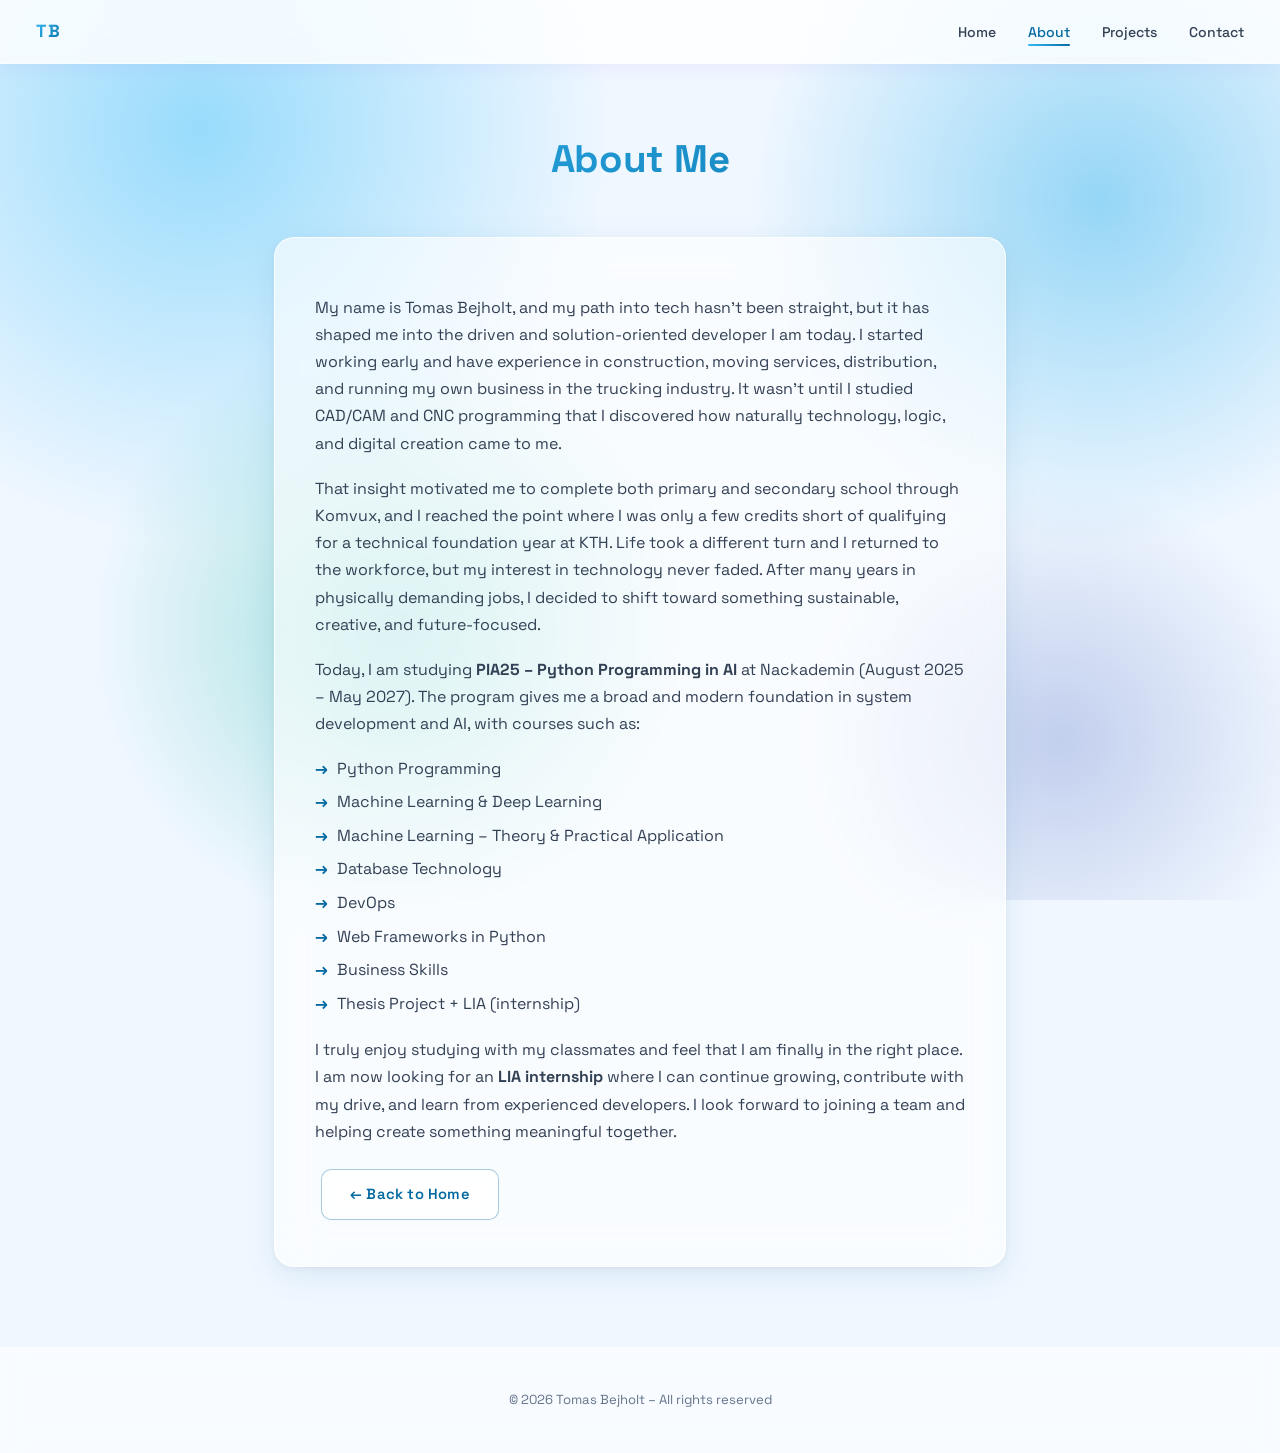
==== frontend/about.html @ 55644b2d "Initial commit – portfolio with frontend/ and backend/ structure Co-Authored-By: Claude Sonnet 4.6 <" ====
<!doctype html>
<html lang="en">
  <head>
    <meta charset="UTF-8" />
    <meta name="viewport" content="width=device-width, initial-scale=1.0" />
    <title>About Tomas</title>

    <link rel="icon" type="image/png" href="img/tomas-icon3.png" />
    <link rel="preconnect" href="https://fonts.googleapis.com" />
    <link rel="preconnect" href="https://fonts.gstatic.com" crossorigin />
    <link href="https://fonts.googleapis.com/css2?family=Space+Grotesk:wght@300;400;500;600;700&display=swap" rel="stylesheet" />
    <link rel="stylesheet" href="style.css" />
  </head>

  <body>
    <!-- ANIMATED BLOB BACKGROUND -->
    <div class="bg-blobs" aria-hidden="true">
      <div class="blob blob-1"></div>
      <div class="blob blob-2"></div>
      <div class="blob blob-3"></div>
      <div class="blob blob-4"></div>
    </div>

    <!-- NAVBAR -->
    <nav class="navbar">
      <a href="index.html" class="nav-logo">TB</a>
      <button class="hamburger" id="hamburger" aria-label="Toggle menu">
        <span></span><span></span><span></span>
      </button>
      <ul class="nav-links" id="nav-links">
        <li><a href="index.html"    class="nav-link">Home</a></li>
        <li><a href="about.html"    class="nav-link active">About</a></li>
        <li><a href="projects.html" class="nav-link">Projects</a></li>
        <li><a href="index.html#contact" class="nav-link">Contact</a></li>
      </ul>
    </nav>

    <!-- SUB HERO -->
    <div class="sub-hero fade-in">
      <h1>About Me</h1>
    </div>

    <!-- CONTENT -->
    <div class="about-page-content fade-in">
      <div class="glass-card">
        <p>
          My name is Tomas Bejholt, and my path into tech hasn't been straight,
          but it has shaped me into the driven and solution‑oriented developer I
          am today. I started working early and have experience in construction,
          moving services, distribution, and running my own business in the
          trucking industry. It wasn't until I studied CAD/CAM and CNC programming
          that I discovered how naturally technology, logic, and digital creation
          came to me.
        </p>

        <p>
          That insight motivated me to complete both primary and secondary school
          through Komvux, and I reached the point where I was only a few credits
          short of qualifying for a technical foundation year at KTH. Life took a
          different turn and I returned to the workforce, but my interest in
          technology never faded. After many years in physically demanding jobs, I
          decided to shift toward something sustainable, creative, and
          future‑focused.
        </p>

        <p>
          Today, I am studying <strong>PIA25 – Python Programming in AI</strong>
          at Nackademin (August 2025 – May 2027). The program gives me a broad and
          modern foundation in system development and AI, with courses such as:
        </p>

        <ul class="clean-list">
          <li><span>Python Programming</span></li>
          <li><span>Machine Learning &amp; Deep Learning</span></li>
          <li><span>Machine Learning – Theory &amp; Practical Application</span></li>
          <li><span>Database Technology</span></li>
          <li><span>DevOps</span></li>
          <li><span>Web Frameworks in Python</span></li>
          <li><span>Business Skills</span></li>
          <li><span>Thesis Project + LIA (internship)</span></li>
        </ul>

        <p>
          I truly enjoy studying with my classmates and feel that I am finally in
          the right place. I am now looking for an <strong>LIA internship</strong>
          where I can continue growing, contribute with my drive, and learn from
          experienced developers. I look forward to joining a team and helping
          create something meaningful together.
        </p>

        <a href="index.html" class="btn btn-ghost">← Back to Home</a>
      </div>
    </div>

    <!-- FOOTER -->
    <footer>
      <p>© 2026 Tomas Bejholt – All rights reserved</p>
    </footer>

    <script>
      const hamburger = document.getElementById('hamburger');
      const navLinks  = document.getElementById('nav-links');
      hamburger.addEventListener('click', () => {
        hamburger.classList.toggle('open');
        navLinks.classList.toggle('open');
      });
      navLinks.querySelectorAll('a').forEach(l => l.addEventListener('click', () => {
        hamburger.classList.remove('open');
        navLinks.classList.remove('open');
      }));

      const io = new IntersectionObserver(entries => {
        entries.forEach(e => { if (e.isIntersecting) { e.target.classList.add('visible'); io.unobserve(e.target); } });
      }, { threshold: 0.08 });
      document.querySelectorAll('.fade-in').forEach(el => io.observe(el));
    </script>
  </body>
</html>
---- frontend/style.css ----
/* =========================
   FONT IMPORT
   ========================= */

@import url('https://fonts.googleapis.com/css2?family=Space+Grotesk:wght@300;400;500;600;700&display=swap');

/* =========================
   TOKENS
   ========================= */

:root {
  --accent:        #0369a1;
  --accent-light:  #0ea5e9;
  --accent-grad:   linear-gradient(135deg, #38bdf8 0%, #0369a1 100%);
  /* Mörkare gradient för knappar – båda ändarna läsbara med vit text */
  --btn-grad:      linear-gradient(135deg, #0284c7 0%, #075985 100%);
  --heading:       #0f172a;
  --body:          #334155;
  --muted:         #64748b;
  --glass-bg:      rgba(255, 255, 255, 0.62);
  --glass-border:  rgba(255, 255, 255, 0.85);
  --glass-shadow:  0 8px 32px rgba(3, 105, 161, 0.10), 0 2px 8px rgba(0, 0, 0, 0.05);
  --nav-glass:     rgba(255, 255, 255, 0.82);
  --base-bg:       #f0f7ff;
  --radius:        20px;
}

/* =========================
   BAS & GLOBALT
   ========================= */

*, *::before, *::after {
  box-sizing: border-box;
}

html {
  scroll-behavior: smooth;
  scroll-padding-top: 70px;
}

html, body {
  min-height: 100%;
}

body {
  margin: 0;
  font-family: 'Space Grotesk', sans-serif;
  background: var(--base-bg);
  color: var(--body);
  line-height: 1.7;
  overflow-x: hidden;
}

h1, h2, h3 {
  color: var(--heading);
  letter-spacing: -0.3px;
}

h1, h2 {
  text-align: center;
}

a {
  text-decoration: none;
  color: var(--accent);
  transition: color 0.2s ease;
}

a:visited { color: var(--accent); }
a:hover   { color: var(--accent-light); }

/* =========================
   ANIMATED BLOB BACKGROUND
   ========================= */

.bg-blobs {
  position: fixed;
  inset: 0;
  z-index: -10;
  overflow: hidden;
  background: var(--base-bg);
  pointer-events: none;
}

.blob {
  position: absolute;
  border-radius: 50%;
  /* Ingen filter: blur – radial-gradient ger samma mjuka känsla
     utan att förstöra bildkvaliteten på resten av sidan */
}

.blob-1 {
  width: 900px; height: 900px;
  background: radial-gradient(circle, rgba(56, 189, 248, 0.48) 0%, transparent 65%);
  top: -320px; left: -250px;
  animation: blob-move1 20s ease-in-out infinite alternate;
}

.blob-2 {
  width: 760px; height: 760px;
  background: radial-gradient(circle, rgba(14, 165, 233, 0.40) 0%, transparent 65%);
  top: -180px; right: -200px;
  animation: blob-move2 24s ease-in-out infinite alternate;
}

.blob-3 {
  width: 660px; height: 660px;
  background: radial-gradient(circle, rgba(20, 184, 166, 0.36) 0%, transparent 65%);
  bottom: -60px; left: 5%;
  animation: blob-move3 18s ease-in-out infinite alternate;
}

.blob-4 {
  width: 560px; height: 560px;
  background: radial-gradient(circle, rgba(30, 64, 175, 0.22) 0%, transparent 65%);
  bottom: -120px; right: -60px;
  animation: blob-move4 26s ease-in-out infinite alternate;
}

@keyframes blob-move1 {
  0%   { transform: translate(0, 0) scale(1); }
  50%  { transform: translate(40px, 30px) scale(1.06); }
  100% { transform: translate(-20px, 50px) scale(0.96); }
}
@keyframes blob-move2 {
  0%   { transform: translate(0, 0) scale(1); }
  50%  { transform: translate(-50px, 20px) scale(1.08); }
  100% { transform: translate(20px, -40px) scale(0.94); }
}
@keyframes blob-move3 {
  0%   { transform: translate(0, 0) scale(1); }
  50%  { transform: translate(60px, -30px) scale(1.04); }
  100% { transform: translate(-30px, 40px) scale(1.07); }
}
@keyframes blob-move4 {
  0%   { transform: translate(0, 0) scale(1); }
  50%  { transform: translate(-40px, -20px) scale(0.95); }
  100% { transform: translate(30px, -50px) scale(1.1); }
}

/* =========================
   GLASS CARD
   ========================= */

.glass-card {
  background: var(--glass-bg);
  backdrop-filter: blur(24px);
  -webkit-backdrop-filter: blur(24px);
  border: 1px solid var(--glass-border);
  box-shadow: var(--glass-shadow);
  border-radius: var(--radius);
  padding: 40px;
}

/* =========================
   NAVBAR
   ========================= */

.navbar {
  position: fixed;
  top: 0; left: 0;
  width: 100%;
  z-index: 1000;
  display: flex;
  align-items: center;
  justify-content: space-between;
  padding: 0 36px;
  height: 64px;
  background: var(--nav-glass);
  backdrop-filter: blur(20px);
  -webkit-backdrop-filter: blur(20px);
  border-bottom: 1px solid rgba(255, 255, 255, 0.5);
  box-shadow: 0 1px 20px rgba(109, 40, 217, 0.07);
}

.nav-logo {
  font-size: 1.1rem;
  font-weight: 700;
  color: var(--accent);
  letter-spacing: 2px;
  background: var(--accent-grad);
  -webkit-background-clip: text;
  -webkit-text-fill-color: transparent;
  background-clip: text;
}

.nav-logo:visited { color: var(--accent); }

.nav-links {
  display: flex;
  align-items: center;
  gap: 32px;
  list-style: none;
  margin: 0; padding: 0;
}

.nav-link {
  font-size: 0.88rem;
  font-weight: 500;
  color: var(--body);
  transition: color 0.2s ease;
  position: relative;
  padding-bottom: 2px;
}

.nav-link::after {
  content: '';
  position: absolute;
  bottom: -3px; left: 0;
  width: 0; height: 2px;
  background: var(--accent-grad);
  border-radius: 2px;
  transition: width 0.25s ease;
}

.nav-link:hover,
.nav-link.active         { color: var(--accent); }
.nav-link:visited        { color: var(--body); }
.nav-link:hover:visited,
.nav-link.active:visited { color: var(--accent); }

.nav-link:hover::after,
.nav-link.active::after  { width: 100%; }

/* Hamburger */
.hamburger {
  display: none;
  flex-direction: column;
  gap: 5px;
  cursor: pointer;
  background: none;
  border: none;
  padding: 6px;
}

.hamburger span {
  display: block;
  width: 22px; height: 2px;
  background: var(--accent);
  border-radius: 2px;
  transition: transform 0.3s ease, opacity 0.3s ease;
}

.hamburger.open span:nth-child(1) { transform: translateY(7px) rotate(45deg); }
.hamburger.open span:nth-child(2) { opacity: 0; }
.hamburger.open span:nth-child(3) { transform: translateY(-7px) rotate(-45deg); }

/* =========================
   SECTION WRAPPER
   ========================= */

.section {
  padding: 60px 24px;
}

/* =========================
   HERO
   ========================= */

.hero {
  min-height: 100vh;
  display: flex;
  flex-direction: column;
  justify-content: center;
  align-items: center;
  padding: 100px 24px 60px;
  text-align: center;
  position: relative;
}

.hero-glass {
  background: rgba(255, 255, 255, 0.60);
  backdrop-filter: blur(28px);
  -webkit-backdrop-filter: blur(28px);
  border: 1px solid var(--glass-border);
  box-shadow:
    0 20px 60px rgba(3, 105, 161, 0.12),
    0 4px 16px rgba(0, 0, 0, 0.06),
    inset 0 1px 0 rgba(255, 255, 255, 0.9);
  border-radius: 28px;
  padding: 52px 60px 44px;
  max-width: 680px;
  width: 100%;
}

.profile-img {
  width: 180px;
  height: auto;
  border-radius: 14px;
  border: 3px solid rgba(255, 255, 255, 0.9);
  margin-bottom: 24px;
  display: block;
  margin-left: auto;
  margin-right: auto;
  box-shadow:
    0 0 0 3px rgba(3, 105, 161, 0.25),
    0 12px 32px rgba(0, 0, 0, 0.12);
  transition: transform 0.3s ease, box-shadow 0.3s ease;
}

.profile-img:hover {
  transform: translateY(-3px);
  box-shadow:
    0 0 0 3px rgba(14, 165, 233, 0.5),
    0 16px 40px rgba(0, 0, 0, 0.15);
}

.hero h1 {
  font-size: 2.6rem;
  font-weight: 700;
  margin: 0 0 10px;
  color: var(--heading);
}

.hero h1 span {
  background: var(--accent-grad);
  -webkit-background-clip: text;
  -webkit-text-fill-color: transparent;
  background-clip: text;
}

.hero-subtitle {
  font-size: 1.05rem;
  color: var(--muted);
  font-weight: 400;
  min-height: 1.7em;
  margin: 0 0 28px;
}

.typing-cursor {
  display: inline-block;
  width: 2px; height: 0.9em;
  background: var(--accent);
  margin-left: 2px;
  vertical-align: middle;
  animation: blink-cursor 0.8s step-end infinite;
  border-radius: 1px;
}

@keyframes blink-cursor { 50% { opacity: 0; } }

.hero-btns {
  display: flex;
  gap: 12px;
  justify-content: center;
  flex-wrap: wrap;
}

/* Scroll indicator */
.scroll-indicator {
  position: absolute;
  bottom: 28px; left: 50%;
  transform: translateX(-50%);
  display: flex;
  flex-direction: column;
  align-items: center;
  gap: 6px;
  color: var(--accent-light);
  font-size: 0.68rem;
  letter-spacing: 2px;
  text-transform: uppercase;
  opacity: 0.55;
  animation: scroll-bounce 2.4s ease-in-out infinite;
  user-select: none;
}

.scroll-indicator svg {
  width: 18px; height: 18px;
  stroke: currentColor;
  fill: none;
  stroke-width: 2;
  stroke-linecap: round;
  stroke-linejoin: round;
}

@keyframes scroll-bounce {
  0%, 100% { transform: translateX(-50%) translateY(0); }
  50%       { transform: translateX(-50%) translateY(8px); }
}

/* =========================
   KNAPPAR
   ========================= */

.btn {
  display: inline-flex;
  align-items: center;
  gap: 6px;
  padding: 12px 28px;
  border-radius: 10px;
  margin: 6px;
  font-family: 'Space Grotesk', sans-serif;
  font-weight: 600;
  font-size: 0.92rem;
  letter-spacing: 0.2px;
  cursor: pointer;
  border: none;
  transition: transform 0.22s ease, box-shadow 0.22s ease, background 0.22s ease, opacity 0.22s ease;
}

/* Primary – gradient fill */
.btn-primary {
  background: var(--btn-grad);
  color: #fff;
  box-shadow: 0 4px 18px rgba(3, 105, 161, 0.35);
}

.btn-primary:visited               { color: #fff; }
.btn-primary:hover,
.btn-primary:hover:visited         {
  transform: translateY(-2px);
  box-shadow: 0 8px 28px rgba(3, 105, 161, 0.48);
  color: #fff;
}

/* Ghost – outline */
.btn-ghost {
  background: rgba(255, 255, 255, 0.6);
  color: var(--accent);
  border: 1.5px solid rgba(3, 105, 161, 0.35);
  backdrop-filter: blur(8px);
}

.btn-ghost:hover {
  transform: translateY(-2px);
  background: rgba(255, 255, 255, 0.9);
  border-color: var(--accent);
  box-shadow: 0 4px 18px rgba(3, 105, 161, 0.18);
  color: var(--accent);
}

/* Social buttons */
.linkedin-btn                { background: #0077b5; color: #fff; }
.linkedin-btn:visited        { color: #fff; }
.linkedin-btn:hover,
.linkedin-btn:hover:visited  { background: #005f8e; transform: translateY(-2px); box-shadow: 0 6px 20px rgba(0, 119, 181, 0.35); color: #fff; }

.github-btn                  { background: #1a1e22; color: #fff; }
.github-btn:visited          { color: #fff; }
.github-btn:hover,
.github-btn:hover:visited    { background: #0d1117; transform: translateY(-2px); box-shadow: 0 6px 20px rgba(0,0,0,0.3); color: #fff; }

.discord-btn                 { background: #5865f2; color: #fff; }
.discord-btn:visited         { color: #fff; }
.discord-btn:hover,
.discord-btn:hover:visited   { background: #404eed; transform: translateY(-2px); box-shadow: 0 6px 20px rgba(88, 101, 242, 0.4); color: #fff; }

/* Back / plain */
.btn:not(.btn-primary):not(.btn-ghost):not(.linkedin-btn):not(.github-btn):not(.discord-btn):not(.game-btn) {
  background: var(--btn-grad);
  color: #fff;
  box-shadow: 0 4px 18px rgba(3, 105, 161, 0.3);
}
.btn:not(.btn-primary):not(.btn-ghost):not(.linkedin-btn):not(.github-btn):not(.discord-btn):not(.game-btn):visited {
  color: #fff;
}
.btn:not(.btn-primary):not(.btn-ghost):not(.linkedin-btn):not(.github-btn):not(.discord-btn):not(.game-btn):hover {
  transform: translateY(-2px);
  box-shadow: 0 8px 24px rgba(3, 105, 161, 0.45);
}

/* Game button */
.game-btn {
  background: rgba(3, 105, 161, 0.08);
  color: var(--accent);
  border: 1.5px solid rgba(3, 105, 161, 0.4);
  font-size: 1rem;
  letter-spacing: 0.5px;
}

.game-btn:hover {
  background: rgba(3, 105, 161, 0.15);
  box-shadow: 0 4px 20px rgba(3, 105, 161, 0.25);
  transform: translateY(-2px);
  color: var(--accent);
}

/* =========================
   ABOUT SECTION
   ========================= */

.about-section {
  max-width: 800px;
  margin: 0 auto;
  text-align: center;
}

.about-section p {
  color: var(--body);
  margin-bottom: 24px;
}

.clean-list {
  list-style: none;
  padding: 0;
  margin: 12px 0 20px;
  text-align: left;
}

.clean-list li {
  margin-bottom: 8px;
  padding-left: 22px;
  position: relative;
  line-height: 1.6;
  color: var(--body);
}

.clean-list li::before {
  content: '→';
  position: absolute;
  left: 0;
  color: var(--accent);
  font-weight: 700;
}

/* =========================
   SKILLS
   ========================= */

.skills-section {
  max-width: 900px;
  margin: 0 auto;
}

.skills-list {
  display: flex;
  flex-wrap: wrap;
  justify-content: center;
  gap: 10px;
  margin-top: 28px;
}

.skill-card {
  background: rgba(255, 255, 255, 0.7);
  padding: 9px 20px;
  border: 1px solid rgba(124, 58, 237, 0.18);
  border-radius: 50px;
  font-weight: 600;
  font-size: 0.85rem;
  color: var(--heading);
  backdrop-filter: blur(8px);
  transition: transform 0.25s ease, box-shadow 0.25s ease, background 0.25s ease, border-color 0.25s ease;
  cursor: default;
}

.skill-card:hover {
  transform: translateY(-3px);
  background: white;
  border-color: var(--accent-light);
  box-shadow: 0 6px 20px rgba(3, 105, 161, 0.18);
  color: var(--accent);
}

/* =========================
   SOCIAL / ONLINE
   ========================= */

.social-section {
  text-align: center;
  max-width: 700px;
  margin: 0 auto;
}

.social-btns {
  display: flex;
  flex-wrap: wrap;
  justify-content: center;
  gap: 4px;
  margin-top: 8px;
}

/* =========================
   CONTACT FORM
   ========================= */

.contact-section {
  max-width: 680px;
  margin: 0 auto;
}

.contact-form {
  display: flex;
  flex-direction: column;
  gap: 16px;
  margin-top: 24px;
}

.contact-form label {
  font-weight: 600;
  font-size: 0.88rem;
  color: var(--heading);
  margin-bottom: -8px;
  text-transform: uppercase;
  letter-spacing: 0.8px;
}

.contact-form input,
.contact-form textarea {
  padding: 13px 16px;
  border-radius: 10px;
  border: 1.5px solid rgba(124, 58, 237, 0.18);
  background: rgba(255, 255, 255, 0.8);
  color: var(--heading);
  font-family: 'Space Grotesk', sans-serif;
  font-size: 1rem;
  transition: border-color 0.2s ease, box-shadow 0.2s ease;
}

.contact-form input::placeholder,
.contact-form textarea::placeholder {
  color: var(--muted);
}

.contact-form input:focus,
.contact-form textarea:focus {
  outline: none;
  border-color: var(--accent-light);
  box-shadow: 0 0 0 3px rgba(139, 92, 246, 0.15);
  background: #fff;
}

.contact-form textarea {
  resize: vertical;
}

/* =========================
   FOOTER
   ========================= */

footer {
  text-align: center;
  padding: 28px;
  background: rgba(255, 255, 255, 0.5);
  border-top: 1px solid rgba(255, 255, 255, 0.7);
  backdrop-filter: blur(12px);
  font-size: 0.82rem;
  color: var(--muted);
}

/* =========================
   ABOUT PAGE
   ========================= */

.sub-hero {
  padding: 100px 24px 20px;
  text-align: center;
}

.sub-hero h1 {
  background: var(--accent-grad);
  -webkit-background-clip: text;
  -webkit-text-fill-color: transparent;
  background-clip: text;
  font-size: 2.4rem;
}

.about-page-content {
  max-width: 780px;
  margin: 0 auto;
  padding: 0 24px 80px;
}

.about-page-content .glass-card {
  text-align: left;
}

.about-page-content p {
  margin-bottom: 18px;
  color: var(--body);
}

/* =========================
   PROJECTS PAGE
   ========================= */

.projects-header {
  padding: 100px 24px 32px;
  text-align: center;
  max-width: 660px;
  margin: 0 auto;
}

.projects-header h1 {
  background: var(--accent-grad);
  -webkit-background-clip: text;
  -webkit-text-fill-color: transparent;
  background-clip: text;
  font-size: 2.4rem;
  margin-bottom: 12px;
}

.projects-header p {
  color: var(--muted);
  font-size: 0.95rem;
}

.projects-grid {
  max-width: 1060px;
  margin: 0 auto;
  padding: 0 24px 80px;
  display: grid;
  grid-template-columns: repeat(auto-fill, minmax(300px, 1fr));
  gap: 24px;
  align-items: start;
}

.project-card {
  background: var(--glass-bg);
  border: 1px solid var(--glass-border);
  box-shadow: var(--glass-shadow);
  backdrop-filter: blur(20px);
  -webkit-backdrop-filter: blur(20px);
  border-radius: var(--radius);
  overflow: hidden;
  transition: transform 0.3s ease, box-shadow 0.3s ease;
}

.project-card:hover {
  transform: translateY(-6px);
  box-shadow: 0 20px 50px rgba(3, 105, 161, 0.16), 0 4px 12px rgba(0,0,0,0.06);
}

.project-card--dim {
  opacity: 0.5;
  border-style: dashed;
  border-color: rgba(3, 105, 161, 0.2);
}
.project-card--dim:hover {
  transform: none;
  box-shadow: var(--glass-shadow);
}

.project-card-header {
  padding: 22px 24px 14px;
  border-bottom: 1px solid rgba(124, 58, 237, 0.08);
}

.project-tag {
  display: inline-block;
  font-size: 0.68rem;
  font-weight: 700;
  letter-spacing: 1.5px;
  text-transform: uppercase;
  color: var(--accent);
  background: rgba(3, 105, 161, 0.08);
  border: 1px solid rgba(3, 105, 161, 0.2);
  padding: 3px 10px;
  border-radius: 4px;
  margin-bottom: 10px;
}

.project-card h3 {
  margin: 0;
  font-size: 1.15rem;
  color: var(--heading);
  text-align: left;
  text-shadow: none;
  letter-spacing: -0.2px;
}

.project-card-body {
  padding: 16px 24px 24px;
}

.project-card-body > p {
  color: var(--muted);
  font-size: 0.88rem;
  margin: 0 0 18px;
  line-height: 1.7;
}

/* =========================
   GOTLAND EXPLORER WIDGET
   ========================= */

.gtl-widget {
  margin: 4px 0 18px;
  border-radius: 12px;
  background: rgba(240, 247, 255, 0.55);
  border: 1px solid rgba(3, 105, 161, 0.13);
  overflow: hidden;
}

.gtl-weather-strip {
  padding: 10px 14px;
  font-size: 0.82rem;
  color: #334155;
  display: flex;
  gap: 18px;
  flex-wrap: wrap;
  border-bottom: 1px solid rgba(3, 105, 161, 0.1);
}
.gtl-weather-strip strong { color: var(--accent); }

.gtl-controls {
  padding: 10px 14px;
  display: flex;
  gap: 7px;
  flex-wrap: wrap;
  align-items: center;
  border-bottom: 1px solid rgba(3, 105, 161, 0.1);
}

.gtl-select {
  font-family: 'Space Grotesk', sans-serif;
  font-size: 0.82rem;
  padding: 6px 10px;
  border-radius: 8px;
  border: 1.5px solid rgba(3, 105, 161, 0.22);
  background: rgba(255,255,255,0.8);
  color: #0f172a;
  cursor: pointer;
  outline: none;
  transition: border-color 0.2s;
}
.gtl-select:focus { border-color: var(--accent); }

.gtl-plan-btn {
  padding: 7px 16px !important;
  font-size: 0.82rem !important;
  margin: 0 !important;
}

.gtl-result {
  padding: 10px 14px;
  min-height: 32px;
  font-size: 0.83rem;
  color: #334155;
}

.gtl-stop {
  padding: 7px 0;
  border-bottom: 1px solid rgba(3, 105, 161, 0.07);
}
.gtl-stop:last-child { border-bottom: none; }

.gtl-stop-name  { font-weight: 600; color: #0f172a; }
.gtl-stop-meta  { font-size: 0.76rem; color: #64748b; margin-left: 6px; }
.gtl-stop-desc  { display: block; color: #475569; font-size: 0.80rem; margin-top: 2px; line-height: 1.5; }

.gtl-dim   { color: #94a3b8; font-style: italic; }
.gtl-error { color: #dc2626; font-style: italic; }

.project-links {
  display: flex;
  gap: 4px;
  flex-wrap: wrap;
}
.project-links .btn { margin: 0; }

/* =========================
   SNAKE GAME
   ========================= */

.game-wrapper {
  display: flex;
  flex-direction: column;
  align-items: center;
  gap: 12px;
}

.game-hud {
  display: flex;
  gap: 24px;
  font-size: 0.8rem;
  font-weight: 600;
  color: var(--muted);
  letter-spacing: 0.8px;
  text-transform: uppercase;
}

.score-val {
  color: var(--accent);
  font-size: 0.95rem;
}

.canvas-wrapper {
  position: relative;
  border-radius: 12px;
  overflow: hidden;
  border: 1px solid rgba(3, 105, 161, 0.2);
  box-shadow: 0 8px 32px rgba(3, 105, 161, 0.15), 0 0 0 1px rgba(255,255,255,0.4) inset;
  width: 100%;
  max-width: 440px;
  aspect-ratio: 1;
}

#snake-canvas {
  display: block;
  width: 100%;
  height: 100%;
  background: #0a0814;
}

.game-overlay {
  position: absolute;
  inset: 0;
  background: rgba(10, 8, 20, 0.88);
  backdrop-filter: blur(6px);
  display: flex;
  align-items: center;
  justify-content: center;
  transition: opacity 0.3s ease;
}

.game-overlay.hidden {
  opacity: 0;
  pointer-events: none;
}

.overlay-content {
  text-align: center;
  padding: 20px;
}

.overlay-content h3 {
  font-size: 1.7rem;
  color: #fff;
  margin: 0 0 8px;
  letter-spacing: 5px;
  text-align: center;
  background: linear-gradient(135deg, #38bdf8, #0ea5e9, #06b6d4);
  -webkit-background-clip: text;
  -webkit-text-fill-color: transparent;
  background-clip: text;
  text-shadow: none;
}

.overlay-content p {
  color: rgba(255,255,255,0.45);
  font-size: 0.82rem;
  margin: 0 0 6px;
}

.overlay-score {
  font-size: 1.2rem !important;
  font-weight: 700;
  background: linear-gradient(135deg, #38bdf8, #0369a1) !important;
  -webkit-background-clip: text !important;
  -webkit-text-fill-color: transparent !important;
  background-clip: text !important;
  margin: 10px 0 !important;
}

.controls-hint {
  display: flex;
  gap: 16px;
  font-size: 0.72rem;
  color: var(--muted);
  letter-spacing: 0.2px;
}

/* =========================
   FADE-IN (Intersection Observer)
   ========================= */

.fade-in {
  opacity: 0;
  transform: translateY(28px);
  transition: opacity 0.7s ease, transform 0.7s ease;
}

.fade-in.visible {
  opacity: 1;
  transform: translateY(0);
}

.fade-in.delay-1 { transition-delay: 0.1s; }
.fade-in.delay-2 { transition-delay: 0.22s; }
.fade-in.delay-3 { transition-delay: 0.36s; }
.fade-in.delay-4 { transition-delay: 0.5s; }

/* =========================
   RESPONSIVITET
   ========================= */

@media (max-width: 768px) {
  .navbar { padding: 0 20px; }

  .nav-links {
    position: absolute;
    top: 64px; left: 0;
    width: 100%;
    flex-direction: column;
    gap: 0;
    background: rgba(255, 255, 255, 0.95);
    backdrop-filter: blur(20px);
    border-bottom: 1px solid rgba(124, 58, 237, 0.1);
    max-height: 0;
    overflow: hidden;
    transition: max-height 0.35s ease;
  }

  .nav-links.open { max-height: 320px; }

  .nav-links li { width: 100%; text-align: center; }

  .nav-link {
    display: block;
    padding: 16px;
    border-bottom: 1px solid rgba(0, 0, 0, 0.04);
  }

  .nav-link::after { display: none; }
  .hamburger { display: flex; }

  .hero-glass {
    padding: 36px 28px 32px;
  }

  .profile-img { width: 140px; }

  .hero h1 { font-size: 2rem; }

  .section { padding: 40px 16px; }

  .glass-card { padding: 28px 24px; }

  .projects-grid {
    grid-template-columns: 1fr;
    padding: 0 16px 60px;
  }
}

@media (max-width: 480px) {
  .hero h1 { font-size: 1.7rem; }
  h2 { font-size: 1.35rem; }

  .hero-btns .btn { width: 100%; max-width: 280px; justify-content: center; }

  .skills-list { gap: 8px; }
  .skill-card { font-size: 0.8rem; padding: 8px 16px; }

  .sub-hero h1,
  .projects-header h1 { font-size: 1.9rem; }
}
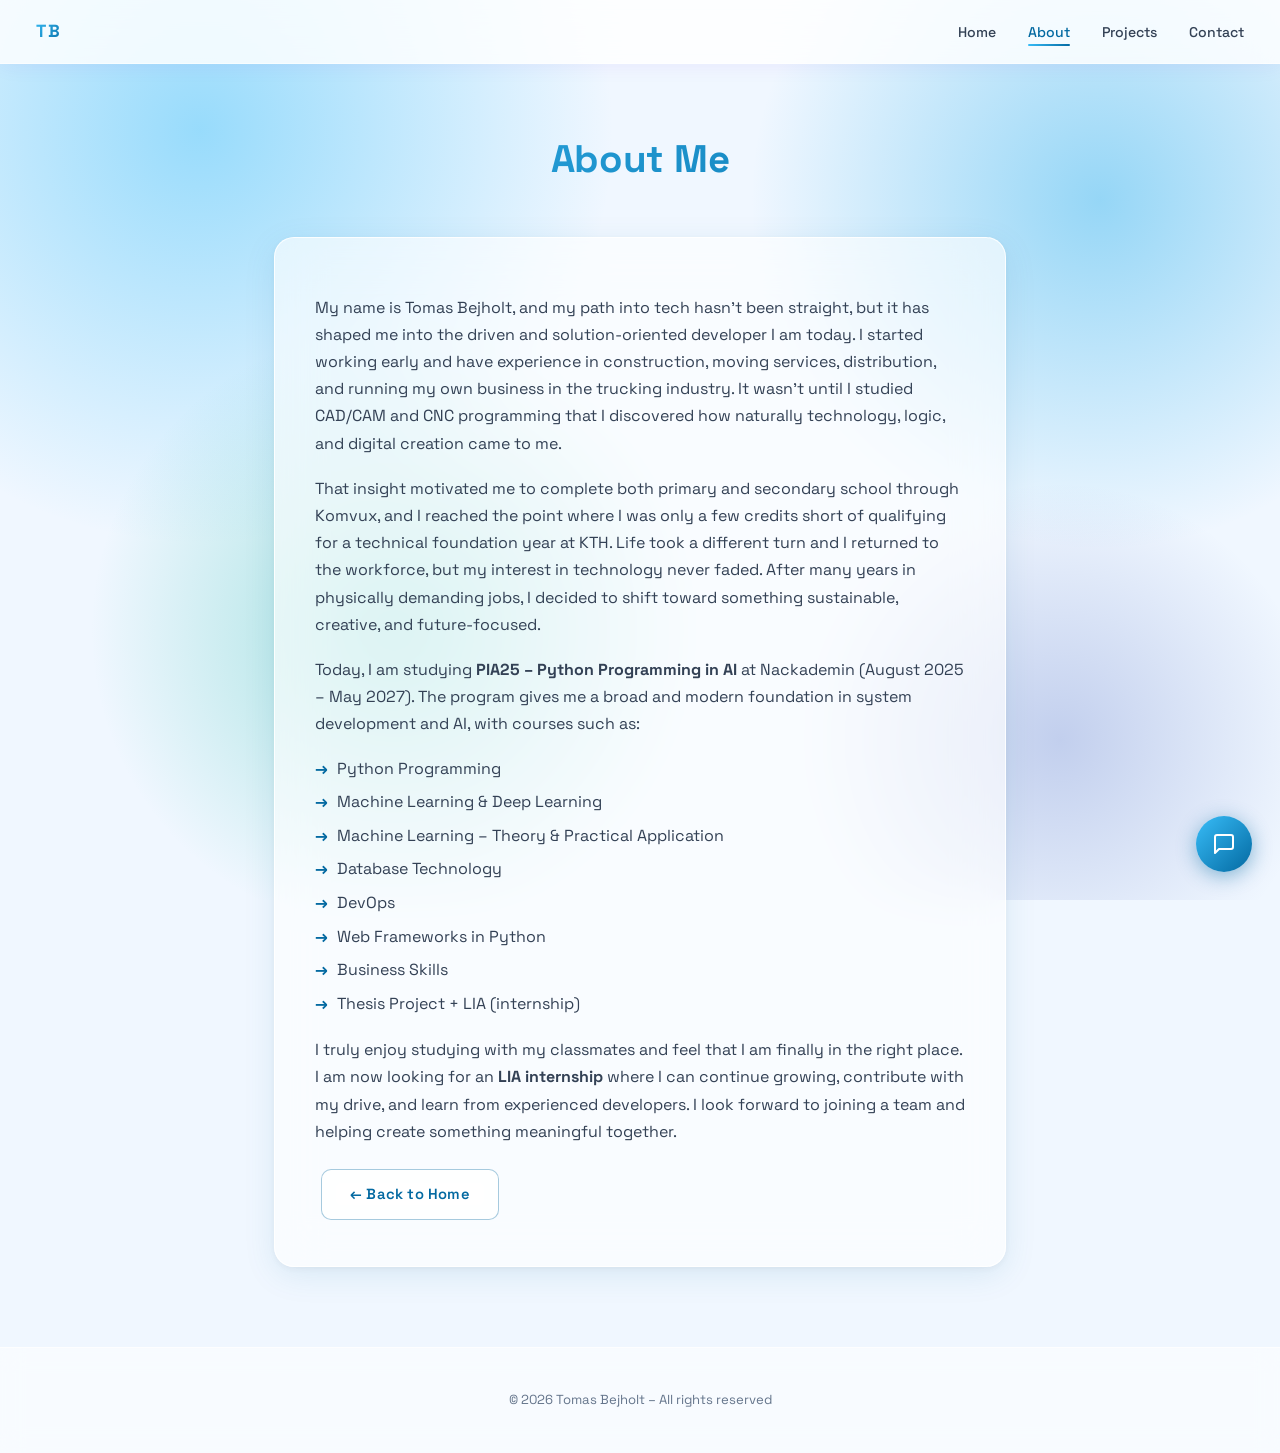
==== commit 4745a2c4: "feat: add ML project card, floating chat widget, and Gotland slideshow - Add Churn Prediction projec" ====
--- a/frontend/about.html
+++ b/frontend/about.html
@@ -114,5 +114,6 @@
       }, { threshold: 0.08 });
       document.querySelectorAll('.fade-in').forEach(el => io.observe(el));
     </script>
+    <script src="chat-widget.js"></script>
   </body>
 </html>
--- a/frontend/style.css
+++ b/frontend/style.css
@@ -699,7 +699,7 @@
   margin: 0 auto;
   padding: 0 24px 80px;
   display: grid;
-  grid-template-columns: repeat(auto-fill, minmax(300px, 1fr));
+  grid-template-columns: 1fr 1fr;
   gap: 24px;
   align-items: start;
 }
@@ -773,8 +773,100 @@
    GOTLAND EXPLORER WIDGET
    ========================= */
 
+/* Gotland card stretches to match Snake card height */
+.gtl-card { display: flex; flex-direction: column; }
+
+.gtl-card-body {
+  display: flex;
+  flex-direction: column;
+  flex: 1;
+}
+
+.gtl-slideshow {
+  flex: 1;
+  min-height: 320px;
+  margin: 12px 0;
+  border-radius: 12px;
+  overflow: hidden;
+  position: relative;
+}
+
+.gtl-slides {
+  position: absolute;
+  inset: 0;
+}
+
+.gtl-slide {
+  position: absolute;
+  inset: 0;
+  background-size: cover;
+  background-position: center;
+  opacity: 0;
+  transition: opacity 0.8s ease;
+}
+
+.gtl-slide.active {
+  opacity: 1;
+}
+
+.gtl-slide-btn {
+  position: absolute;
+  top: 50%;
+  transform: translateY(-50%);
+  background: rgba(0,0,0,0.35);
+  border: none;
+  color: #fff;
+  font-size: 1.4rem;
+  line-height: 1;
+  width: 32px;
+  height: 32px;
+  border-radius: 50%;
+  cursor: pointer;
+  display: flex;
+  align-items: center;
+  justify-content: center;
+  opacity: 0;
+  transition: opacity 0.2s;
+  z-index: 2;
+}
+
+.gtl-slideshow:hover .gtl-slide-btn { opacity: 1; }
+
+.gtl-slide-prev { left: 8px; }
+.gtl-slide-next { right: 8px; }
+
+.gtl-dots {
+  position: absolute;
+  bottom: 8px;
+  left: 50%;
+  transform: translateX(-50%);
+  display: flex;
+  gap: 5px;
+  z-index: 2;
+}
+
+.gtl-dot {
+  width: 6px;
+  height: 6px;
+  border-radius: 50%;
+  background: rgba(255,255,255,0.45);
+  border: none;
+  cursor: pointer;
+  padding: 0;
+  transition: background 0.2s, transform 0.2s;
+}
+
+.gtl-dot.active {
+  background: #fff;
+  transform: scale(1.3);
+}
+
+.gtl-card-footer {
+  margin-top: auto;
+}
+
 .gtl-widget {
-  margin: 4px 0 18px;
+  margin: 4px 0 0;
   border-radius: 12px;
   background: rgba(240, 247, 255, 0.55);
   border: 1px solid rgba(3, 105, 161, 0.13);
@@ -798,6 +890,7 @@
   gap: 7px;
   flex-wrap: wrap;
   align-items: center;
+  justify-content: center;
   border-bottom: 1px solid rgba(3, 105, 161, 0.1);
 }
 
@@ -822,10 +915,15 @@
 }
 
 .gtl-result {
-  padding: 10px 14px;
-  min-height: 32px;
   font-size: 0.83rem;
   color: #334155;
+}
+.gtl-result:empty {
+  display: none;
+}
+.gtl-result:not(:empty) {
+  padding: 10px 14px;
+  border-top: 1px solid rgba(3, 105, 161, 0.1);
 }
 
 .gtl-stop {
@@ -840,6 +938,154 @@
 
 .gtl-dim   { color: #94a3b8; font-style: italic; }
 .gtl-error { color: #dc2626; font-style: italic; }
+
+/* ── Ask Tomas chat widget ── */
+.chat-widget {
+  margin: 4px 0 12px;
+  border-radius: 12px;
+  background: rgba(240, 247, 255, 0.55);
+  border: 1px solid rgba(3, 105, 161, 0.13);
+  overflow: hidden;
+}
+.chat-messages {
+  padding: 12px 14px;
+  display: flex;
+  flex-direction: column;
+  gap: 8px;
+  max-height: 220px;
+  overflow-y: auto;
+}
+.chat-msg {
+  max-width: 85%;
+  padding: 7px 12px;
+  border-radius: 12px;
+  font-size: 0.82rem;
+  line-height: 1.5;
+  word-break: break-word;
+}
+.chat-msg--bot {
+  background: rgba(255,255,255,0.7);
+  border: 1px solid rgba(3, 105, 161, 0.12);
+  color: #1e293b;
+  align-self: flex-start;
+}
+.chat-msg--user {
+  background: var(--accent);
+  color: #fff;
+  align-self: flex-end;
+}
+.chat-input-row {
+  display: flex;
+  gap: 8px;
+  padding: 10px 14px;
+  border-top: 1px solid rgba(3, 105, 161, 0.1);
+}
+.chat-input {
+  flex: 1;
+  font-family: 'Space Grotesk', sans-serif;
+  font-size: 0.82rem;
+  padding: 7px 12px;
+  border-radius: 8px;
+  border: 1px solid rgba(3, 105, 161, 0.2);
+  background: rgba(255,255,255,0.8);
+  color: #1e293b;
+  outline: none;
+}
+.chat-input:focus { border-color: var(--accent); }
+.chat-send-btn { padding: 7px 16px !important; flex-shrink: 0; }
+.chat-input { min-width: 0; }
+
+.gtl-ferry-row {
+  padding: 0 14px 10px;
+}
+.gtl-ferry-btn {
+  font-size: 0.82rem !important;
+  padding: 7px 14px !important;
+  width: 100% !important;
+  justify-content: center;
+}
+.gtl-ferry-result {
+  position: absolute;
+  inset: 0;
+  border-radius: 12px;
+  background: rgba(5, 18, 38, 0.87);
+  backdrop-filter: blur(10px);
+  -webkit-backdrop-filter: blur(10px);
+  padding: 14px;
+  overflow-y: auto;
+  z-index: 4;
+  opacity: 0;
+  transform: translateY(-10px);
+  pointer-events: none;
+  transition: opacity 0.35s ease, transform 0.35s ease;
+}
+
+.gtl-ferry-result.open {
+  opacity: 1;
+  transform: translateY(0);
+  pointer-events: all;
+}
+
+.gtl-ferry-close {
+  position: absolute;
+  top: 10px;
+  right: 10px;
+  background: rgba(255,255,255,0.12);
+  border: none;
+  color: #fff;
+  width: 26px;
+  height: 26px;
+  border-radius: 50%;
+  cursor: pointer;
+  font-size: 0.8rem;
+  display: flex;
+  align-items: center;
+  justify-content: center;
+  transition: background 0.15s;
+}
+.gtl-ferry-close:hover { background: rgba(255,255,255,0.22); }
+.gtl-ferry-grid {
+  display: grid;
+  grid-template-columns: repeat(2, 1fr);
+  gap: 10px;
+  margin-bottom: 8px;
+}
+@media (max-width: 480px) {
+  .gtl-ferry-grid { grid-template-columns: 1fr; }
+}
+.gtl-ferry-card {
+  background: rgba(255,255,255,0.08);
+  border: 1px solid rgba(255,255,255,0.15);
+  border-radius: 8px;
+  padding: 8px 12px;
+}
+.gtl-ferry-route {
+  font-weight: 600;
+  font-size: 0.82rem;
+  color: #e2eaf4;
+  margin-bottom: 5px;
+}
+.gtl-ferry-times {
+  display: flex;
+  flex-wrap: wrap;
+  gap: 5px;
+  margin-bottom: 5px;
+}
+.gtl-ferry-times span {
+  font-size: 0.78rem;
+  background: rgba(255,255,255,0.12);
+  border-radius: 4px;
+  padding: 2px 7px;
+  color: #93c5fd;
+}
+.gtl-ferry-dur {
+  font-size: 0.75rem;
+  color: #94a3b8;
+}
+.gtl-ferry-note {
+  font-size: 0.72rem;
+  margin: 0;
+}
 
 .project-links {
   display: flex;
@@ -900,6 +1146,7 @@
   display: flex;
   align-items: center;
   justify-content: center;
+  overflow-y: auto;
   transition: opacity 0.3s ease;
 }
 
@@ -908,9 +1155,15 @@
   pointer-events: none;
 }
 
+.game-overlay::-webkit-scrollbar { width: 3px; }
+.game-overlay::-webkit-scrollbar-track { background: transparent; }
+.game-overlay::-webkit-scrollbar-thumb { background: rgba(255,255,255,0.12); border-radius: 2px; }
+.game-overlay { scrollbar-width: thin; scrollbar-color: rgba(255,255,255,0.12) transparent; }
+
 .overlay-content {
   text-align: center;
-  padding: 20px;
+  padding: 16px 20px;
+  width: 100%;
 }
 
 .overlay-content h3 {
@@ -948,6 +1201,466 @@
   font-size: 0.72rem;
   color: var(--muted);
   letter-spacing: 0.2px;
+}
+
+/* ── Mode-select & Ctrl-select knappar ── */
+.mode-select,
+.ctrl-select {
+  display: flex;
+  gap: 8px;
+  justify-content: center;
+  margin-bottom: 8px;
+}
+
+.mode-btn {
+  padding: 5px 18px;
+  border: 1px solid rgba(56, 189, 248, 0.3);
+  border-radius: 20px;
+  background: transparent;
+  color: rgba(255,255,255,0.5);
+  font-size: 0.8rem;
+  cursor: pointer;
+  transition: background 0.15s, color 0.15s, border-color 0.15s;
+}
+
+.mode-btn.active {
+  background: rgba(56, 189, 248, 0.2);
+  border-color: #38bdf8;
+  color: #38bdf8;
+}
+
+/* Ctrl-select döljs på desktop */
+@media (hover: hover) and (pointer: fine) {
+  .ctrl-select  { display: none !important; }
+  .touch-zone   { display: none !important; }
+}
+
+/* ── Touch-zoner på canvas (mobil) ── */
+.touch-zone {
+  position: absolute;
+  background: transparent;
+  border: none;
+  color: rgba(255,255,255,0.0);   /* osynlig tills active */
+  font-size: 1.4rem;
+  display: flex;
+  align-items: center;
+  justify-content: center;
+  pointer-events: none;           /* inaktiv tills spelet kör */
+  z-index: 2;
+  user-select: none;
+  -webkit-user-select: none;
+  touch-action: manipulation;
+  -webkit-tap-highlight-color: transparent;
+  transition: color 0.2s;
+}
+
+/* Synlig + klickbar under spelet när buttons-läge är aktivt */
+.touch-zone.touch-active {
+  pointer-events: auto;
+  color: rgba(255,255,255,0.13);
+}
+
+.touch-zone.touch-active:active {
+  color: rgba(255,255,255,0.35);
+}
+
+.touch-up    { top: 0;    left: 25%; width: 50%; height: 33%; }
+.touch-down  { bottom: 0; left: 25%; width: 50%; height: 33%; }
+.touch-left  { top: 20%;  left: 0;   width: 33%; height: 60%; }
+.touch-right { top: 20%;  right: 0;  width: 33%; height: 60%; }
+
+/* ── Leaderboard ── */
+.name-entry {
+  display: none;
+  gap: 8px;
+  align-items: center;
+  justify-content: center;
+  margin-top: 10px;
+  flex-wrap: wrap;
+}
+
+.name-input {
+  background: rgba(255, 255, 255, 0.08);
+  border: 1px solid rgba(139, 92, 246, 0.4);
+  border-radius: 8px;
+  color: #fff;
+  padding: 6px 12px;
+  font-size: 0.85rem;
+  outline: none;
+  width: 140px;
+}
+
+.name-input::placeholder { color: rgba(255,255,255,0.35); }
+.name-input:focus { border-color: rgba(139, 92, 246, 0.8); }
+
+.leaderboard {
+  list-style: none;
+  padding: 0;
+  margin: 10px auto 0;
+  width: 100%;
+  max-width: 220px;
+  text-align: left;
+  font-size: 0.78rem;
+}
+
+.leaderboard li {
+  display: flex;
+  gap: 6px;
+  padding: 3px 0;
+  border-bottom: 1px solid rgba(255,255,255,0.06);
+  color: rgba(255,255,255,0.75);
+}
+
+.lb-rank  { width: 18px; color: var(--accent); font-weight: 600; }
+.lb-name  { flex: 1; overflow: hidden; text-overflow: ellipsis; white-space: nowrap; }
+.lb-score { font-weight: 600; color: #38bdf8; }
+.lb-empty { color: rgba(255,255,255,0.3); font-style: italic; border: none; justify-content: center; }
+
+.lb-you { border-color: rgba(56,189,248,0.3) !important; background: rgba(56,189,248,0.06); }
+
+.lb-name-input {
+  flex: 1;
+  background: transparent;
+  border: none;
+  border-bottom: 1px solid rgba(56,189,248,0.5);
+  color: #38bdf8;
+  font-size: 0.78rem;
+  outline: none;
+  padding: 0 4px;
+  min-width: 0;
+}
+.lb-name-input::placeholder { color: rgba(56,189,248,0.4); }
+
+.sb-link {
+  display: inline-flex;
+  align-items: center;
+  justify-content: center;
+  padding: 8px 20px;
+  border-radius: 10px;
+  font-size: 0.85rem;
+  font-weight: 500;
+  letter-spacing: 0.5px;
+  cursor: pointer;
+  transition: background 0.18s, box-shadow 0.18s, transform 0.18s;
+  background: rgba(3, 105, 161, 0.08);
+  color: var(--accent);
+  border: 1.5px solid rgba(3, 105, 161, 0.4);
+  margin-top: 8px;
+}
+.sb-link:hover {
+  background: rgba(3, 105, 161, 0.15);
+  box-shadow: 0 4px 20px rgba(3, 105, 161, 0.25);
+  transform: translateY(-2px);
+  color: var(--accent);
+}
+
+.sb-title {
+  font-size: 1.1rem;
+  letter-spacing: 2px;
+  margin-bottom: 8px;
+  color: #38bdf8;
+}
+
+#overlay-sb {
+  flex-direction: column;
+  align-items: center;
+}
+
+/* =========================
+   MORE WORK SECTION
+   ========================= */
+
+.more-work-section {
+  max-width: 1060px;
+  margin: 0 auto;
+  padding: 0 24px 80px;
+}
+
+.more-work-header {
+  display: flex;
+  align-items: center;
+  gap: 16px;
+  margin-bottom: 24px;
+}
+
+.more-work-header::before,
+.more-work-header::after {
+  content: '';
+  flex: 1;
+  height: 1px;
+  background: var(--glass-border);
+}
+
+.more-work-label {
+  font-size: 0.7rem;
+  font-weight: 700;
+  letter-spacing: 2px;
+  text-transform: uppercase;
+  color: var(--muted);
+  white-space: nowrap;
+}
+
+.more-work-grid {
+  display: grid;
+  grid-template-columns: repeat(auto-fill, minmax(340px, 1fr));
+  gap: 24px;
+  align-items: start;
+}
+
+.mw-card {
+  background: var(--glass-bg);
+  border: 1px solid var(--glass-border);
+  box-shadow: var(--glass-shadow);
+  backdrop-filter: blur(20px);
+  -webkit-backdrop-filter: blur(20px);
+  border-radius: var(--radius);
+  overflow: hidden;
+  transition: transform 0.3s ease, box-shadow 0.3s ease;
+}
+
+.mw-card:hover {
+  transform: translateY(-4px);
+  box-shadow: 0 20px 50px rgba(3, 105, 161, 0.14), 0 4px 12px rgba(0,0,0,0.06);
+}
+
+.mw-card-top {
+  padding: 22px 24px 18px;
+  border-bottom: 1px solid rgba(124, 58, 237, 0.08);
+}
+
+.mw-card-top h3 {
+  margin: 10px 0 10px;
+  font-size: 1.15rem;
+  color: var(--heading);
+  letter-spacing: -0.2px;
+}
+
+.mw-desc {
+  color: var(--muted);
+  font-size: 0.88rem;
+  line-height: 1.7;
+  margin: 0 0 16px;
+}
+
+.mw-models {
+  display: flex;
+  gap: 8px;
+  flex-wrap: wrap;
+}
+
+.mw-model {
+  display: flex;
+  flex-direction: column;
+  gap: 2px;
+  background: rgba(3, 105, 161, 0.05);
+  border: 1px solid rgba(3, 105, 161, 0.15);
+  border-radius: 8px;
+  padding: 7px 12px;
+  flex: 1;
+  min-width: 90px;
+}
+
+.mw-model--winner {
+  background: rgba(3, 105, 161, 0.10);
+  border-color: rgba(3, 105, 161, 0.35);
+}
+
+.mw-model-name {
+  font-size: 0.78rem;
+  font-weight: 600;
+  color: var(--heading);
+}
+
+.mw-model-note {
+  font-size: 0.72rem;
+  color: var(--muted);
+}
+
+.mw-model--winner .mw-model-note {
+  color: var(--accent);
+  font-weight: 600;
+}
+
+.mw-reflections {
+  padding: 18px 24px;
+  background: rgba(3, 105, 161, 0.03);
+  border-bottom: 1px solid rgba(124, 58, 237, 0.06);
+}
+
+.mw-reflect-label {
+  display: block;
+  font-size: 0.68rem;
+  font-weight: 700;
+  letter-spacing: 1.5px;
+  text-transform: uppercase;
+  color: var(--accent);
+  margin-bottom: 12px;
+}
+
+.mw-reflect-list {
+  margin: 0;
+  padding-left: 18px;
+  display: flex;
+  flex-direction: column;
+  gap: 8px;
+}
+
+.mw-reflect-list li {
+  font-size: 0.84rem;
+  color: var(--muted);
+  line-height: 1.65;
+}
+
+.mw-reflect-list code {
+  font-family: 'Courier New', monospace;
+  font-size: 0.82em;
+  background: rgba(3, 105, 161, 0.08);
+  border: 1px solid rgba(3, 105, 161, 0.15);
+  border-radius: 4px;
+  padding: 1px 5px;
+  color: var(--accent);
+}
+
+/* =========================
+   MODALS
+   ========================= */
+
+.read-more-btn {
+  background: none;
+  border: none;
+  color: var(--muted);
+  font-size: 0.8rem;
+  cursor: pointer;
+  padding: 0;
+  margin-top: 18px;
+  transition: color 0.15s;
+  letter-spacing: 0.2px;
+}
+.read-more-btn:hover { color: var(--accent); }
+
+.modal-backdrop {
+  position: fixed;
+  inset: 0;
+  background: rgba(0,0,0,0.6);
+  backdrop-filter: blur(4px);
+  z-index: 100;
+  opacity: 0;
+  pointer-events: none;
+  transition: opacity 0.25s ease;
+}
+.modal-backdrop.open {
+  opacity: 1;
+  pointer-events: auto;
+}
+
+.modal {
+  position: fixed;
+  top: 50%;
+  left: 50%;
+  transform: translate(-50%, -50%);
+  width: min(580px, 90vw);
+  max-height: 80vh;
+  overflow-y: auto;
+  background: rgba(255, 255, 255, 0.97);
+  backdrop-filter: blur(24px);
+  -webkit-backdrop-filter: blur(24px);
+  border: 1px solid rgba(255, 255, 255, 0.95);
+  box-shadow: var(--glass-shadow);
+  border-radius: var(--radius);
+  padding: 36px 32px;
+  z-index: 101;
+  opacity: 0;
+  pointer-events: none;
+  transition: opacity 0.2s ease;
+}
+.modal.open {
+  opacity: 1;
+  pointer-events: auto;
+}
+
+.modal-close {
+  position: absolute;
+  top: 16px;
+  right: 20px;
+  background: rgba(3,105,161,0.08);
+  border: 1px solid rgba(3,105,161,0.18);
+  color: var(--accent);
+  width: 32px;
+  height: 32px;
+  border-radius: 50%;
+  cursor: pointer;
+  font-size: 0.85rem;
+  display: flex;
+  align-items: center;
+  justify-content: center;
+  transition: background 0.15s;
+}
+.modal-close:hover { background: rgba(3,105,161,0.15); }
+
+.modal-title {
+  font-size: 1.4rem;
+  font-weight: 700;
+  color: var(--accent);
+  margin: 0 0 2px;
+}
+.modal-subtitle {
+  font-size: 0.82rem;
+  color: var(--muted);
+  margin: 0 0 20px;
+}
+
+/* Architecture flow */
+.arch-flow {
+  display: flex;
+  align-items: center;
+  gap: 8px;
+  flex-wrap: wrap;
+  margin-bottom: 10px;
+}
+
+.arch-node {
+  background: rgba(3, 105, 161, 0.06);
+  border: 1px solid rgba(3, 105, 161, 0.2);
+  border-radius: 10px;
+  padding: 6px 14px;
+  font-size: 0.78rem;
+  font-weight: 600;
+  color: var(--accent);
+  display: flex;
+  flex-direction: column;
+  align-items: center;
+  line-height: 1.4;
+}
+.arch-node small { font-size: 0.65rem; font-weight: 400; color: var(--muted); }
+.arch-arrow { color: var(--muted); }
+
+/* Tech list */
+.tech-list {
+  list-style: none;
+  padding: 0;
+  margin: 20px 0 0;
+  display: flex;
+  flex-direction: column;
+  gap: 0;
+}
+.tech-list li {
+  display: flex;
+  flex-direction: column;
+  gap: 3px;
+  padding: 12px 0;
+  border-bottom: 1px solid rgba(3,105,161,0.08);
+}
+.tech-list li:last-child { border-bottom: none; }
+
+.tech-name {
+  font-size: 0.82rem;
+  font-weight: 600;
+  color: var(--accent);
+}
+.tech-desc {
+  font-size: 0.78rem;
+  color: var(--muted);
+  line-height: 1.6;
 }
 
 /* =========================
@@ -1017,8 +1730,17 @@
   .glass-card { padding: 28px 24px; }
 
   .projects-grid {
+    grid-template-columns: 1fr 1fr;
+    padding: 0 16px 60px;
+  }
+
+  .more-work-section { padding: 0 16px 60px; }
+  .more-work-grid { grid-template-columns: 1fr; }
+}
+
+@media (max-width: 540px) {
+  .projects-grid {
     grid-template-columns: 1fr;
-    padding: 0 16px 60px;
   }
 }
 
@@ -1034,3 +1756,181 @@
   .sub-hero h1,
   .projects-header h1 { font-size: 1.9rem; }
 }
+
+/* =========================
+   CHAT WIDGET
+   ========================= */
+
+#cw-bubble {
+  position: fixed;
+  bottom: 28px;
+  right: 28px;
+  width: 56px;
+  height: 56px;
+  border-radius: 50%;
+  background: var(--accent-grad);
+  color: #fff;
+  box-shadow: 0 4px 20px rgba(3, 105, 161, 0.45);
+  display: flex;
+  align-items: center;
+  justify-content: center;
+  cursor: pointer;
+  z-index: 1000;
+  transition: transform 0.2s ease, box-shadow 0.2s ease;
+}
+
+#cw-bubble:hover {
+  transform: scale(1.08);
+  box-shadow: 0 6px 28px rgba(3, 105, 161, 0.55);
+}
+
+#cw-bubble svg {
+  width: 24px;
+  height: 24px;
+}
+
+#cw-panel {
+  position: fixed;
+  bottom: 96px;
+  right: 28px;
+  width: 340px;
+  max-height: 480px;
+  background: var(--glass-bg);
+  border: 1px solid var(--glass-border);
+  box-shadow: 0 16px 48px rgba(3, 105, 161, 0.18), 0 4px 12px rgba(0,0,0,0.08);
+  backdrop-filter: blur(24px);
+  -webkit-backdrop-filter: blur(24px);
+  border-radius: var(--radius);
+  display: flex;
+  flex-direction: column;
+  overflow: hidden;
+  z-index: 999;
+  opacity: 0;
+  transform: translateY(16px) scale(0.97);
+  pointer-events: none;
+  transition: opacity 0.25s ease, transform 0.25s ease;
+}
+
+#cw-panel.cw-open {
+  opacity: 1;
+  transform: translateY(0) scale(1);
+  pointer-events: all;
+}
+
+#cw-panel-header {
+  display: flex;
+  align-items: center;
+  gap: 12px;
+  padding: 16px 18px;
+  border-bottom: 1px solid rgba(124, 58, 237, 0.08);
+  background: linear-gradient(135deg, rgba(56,189,248,0.08) 0%, rgba(3,105,161,0.06) 100%);
+}
+
+#cw-avatar {
+  width: 36px;
+  height: 36px;
+  border-radius: 50%;
+  background: var(--accent-grad);
+  color: #fff;
+  font-size: 0.75rem;
+  font-weight: 700;
+  display: flex;
+  align-items: center;
+  justify-content: center;
+  flex-shrink: 0;
+}
+
+#cw-panel-title {
+  font-size: 0.9rem;
+  font-weight: 600;
+  color: var(--heading);
+}
+
+#cw-panel-sub {
+  font-size: 0.72rem;
+  color: var(--muted);
+  margin-top: 1px;
+}
+
+#cw-messages {
+  flex: 1;
+  overflow-y: auto;
+  padding: 16px;
+  display: flex;
+  flex-direction: column;
+  gap: 10px;
+  scroll-behavior: smooth;
+}
+
+.cw-msg {
+  max-width: 82%;
+  padding: 9px 13px;
+  border-radius: 14px;
+  font-size: 0.84rem;
+  line-height: 1.55;
+  word-break: break-word;
+}
+
+.cw-msg--bot {
+  background: rgba(3, 105, 161, 0.07);
+  border: 1px solid rgba(3, 105, 161, 0.12);
+  color: var(--heading);
+  align-self: flex-start;
+  border-bottom-left-radius: 4px;
+}
+
+.cw-msg--user {
+  background: var(--accent-grad);
+  color: #fff;
+  align-self: flex-end;
+  border-bottom-right-radius: 4px;
+}
+
+#cw-input-row {
+  display: flex;
+  gap: 8px;
+  padding: 12px 14px;
+  border-top: 1px solid rgba(124, 58, 237, 0.08);
+}
+
+#cw-input {
+  flex: 1;
+  background: rgba(3, 105, 161, 0.05);
+  border: 1px solid rgba(3, 105, 161, 0.18);
+  border-radius: 10px;
+  padding: 9px 13px;
+  font-size: 0.85rem;
+  font-family: inherit;
+  color: var(--heading);
+  outline: none;
+  transition: border-color 0.15s;
+}
+
+#cw-input:focus { border-color: var(--accent); }
+
+#cw-send {
+  width: 38px;
+  height: 38px;
+  border-radius: 10px;
+  background: var(--accent-grad);
+  border: none;
+  color: #fff;
+  cursor: pointer;
+  display: flex;
+  align-items: center;
+  justify-content: center;
+  flex-shrink: 0;
+  transition: opacity 0.15s;
+}
+
+#cw-send:disabled { opacity: 0.5; cursor: default; }
+#cw-send svg { width: 16px; height: 16px; }
+
+@media (max-width: 480px) {
+  #cw-panel {
+    right: 12px;
+    bottom: 88px;
+    width: calc(100vw - 24px);
+  }
+  #cw-bubble { right: 16px; bottom: 20px; }
+}
